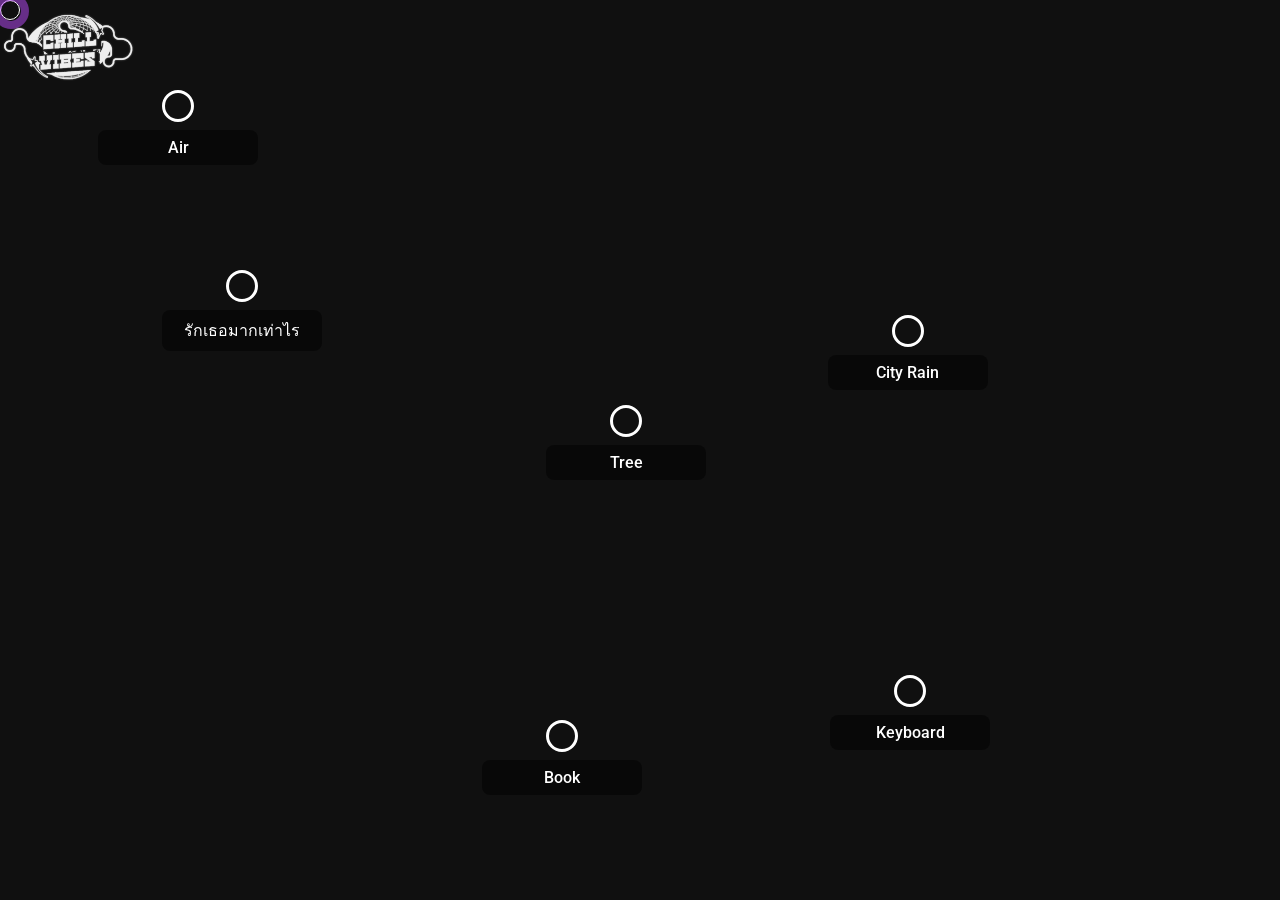
==== playback.html @ 059f6f7b "Semi" ====
<!DOCTYPE html>
<html lang="en">

<head>
    <meta charset="UTF-8">
    <meta name="viewport" content="width=device-width, initial-scale=1.0">
    <title>CHILL VIBES</title>
    <link rel="icon" href="assets/Untitled-1.png" type="image/icon type">
    <link rel="stylesheet" href="style/playback.css">
    <link rel="stylesheet" href="style/index.css">
    <link rel="stylesheet" href="style/header.css">
    <link rel="preconnect" href="https://fonts.googleapis.com">
    <link rel="preconnect" href="https://fonts.gstatic.com" crossorigin>
    <link rel="preconnect" href="https://fonts.googleapis.com">
    <link rel="preconnect" href="https://fonts.gstatic.com" crossorigin>
    <link
        href="https://fonts.googleapis.com/css2?family=Roboto:ital,wght@0,100;0,300;0,400;0,500;0,700;0,900;1,100;1,300;1,400;1,500;1,700;1,900&display=swap"
        rel="stylesheet">
</head>

<body>
    <div class="cursor"></div>
    <a href="index.html"><img src="assets/LOGO.png" class="logo" alt=""></a>
    <div class="main-video">
        <div class="video-container">
            <video class="video rain" autoplay loop muted>
                <source id="rain"
                    src="https://lofico.nyc3.cdn.digitaloceanspaces.com/scenes/Cozy_Studio/Studio_day_rain.mp4"
                    type="video/mp4">
            </video>
            <video class="video no-rain" autoplay loop muted>
                <source id="no-rain"
                    src="https://lofico.nyc3.cdn.digitaloceanspaces.com/scenes/Cozy_Studio/Studio_day.mp4"
                    type="video/mp4">
            </video>
        </div>
    </div>
    <div class="button">
        <div class="toggle rainbtn" id="rain">
            <div class="playButton" data-sound="rain">
                <div></div>
            </div>
            <div class="wrap card">
                <div class="name">City Rain</div>
                <div class="volume-container" id="rainVolumeContainer">
                    <input type="range" min="0" max="100" class="slider" data-sound="rain">
                </div>
            </div>
        </div>
        <div class="toggle songbtn">
            <div class="playButton" data-sound="song">
                <div></div>
            </div>
            <div class="wrap card">
                <div class="name">รักเธอมากเท่าไร</div>
                <div class="volume-container" id="songVolumeContainer">
                    <input type="range" min="0" max="100" class="slider" data-sound="song">
                </div>
            </div>
        </div>
        <div class="toggle treebtn">
            <div class="playButton" data-sound="tree">
                <div></div>
            </div>
            <div class="wrap card">
                <div class="name">Tree</div>
                <div class="volume-container" id="treeVolumeContainer">
                    <input type="range" min="0" max="100" class="slider" data-sound="tree">
                </div>
            </div>
        </div>
        <div class="toggle keyboardbtn">
            <div class="playButton" data-sound="keyboard">
                <div></div>
            </div>
            <div class="wrap card">
                <div class="name">Keyboard</div>
                <div class="volume-container" id="keyboardVolumeContainer">
                    <input type="range" min="0" max="100" class="slider" data-sound="keyboard">
                </div>
            </div>
        </div>
        <div class="toggle airbtn">
            <div class="playButton" data-sound="air">
                <div></div>
            </div>
            <div class="wrap card">
                <div class="name">Air</div>
                <div class="volume-container" id="airVolumeContainer">
                    <input type="range" min="0" max="100" class="slider" data-sound="air">
                </div>
            </div>
        </div>
        <div class="toggle bookbtn">
            <div class="playButton" data-sound="book">
                <div></div>
            </div>
            <div class="wrap card">
                <div class="name">Book</div>
                <div class="volume-container" id="bookVolumeContainer">
                    <input type="range" min="0" max="100" class="slider" data-sound="book">
                </div>
            </div>
        </div>
    </div>


    <script src="/script/scripts.js"></script>
    <script src="/script/mouse.js"></script>
</body>

</html>
---- style/playback.css ----
@media only screen and (max-width: 767px) {
    .video-container {
        left: 0;
        width: 400%; /* Set the video width to 200% to cover the left part */
    }
    .songbtn {
        top: 35%;
        left: 67%;
    }
    .rainbtn {
        top: 35%;
        left: 15%;
    }
    .airbtn{
        top:10%;
        left:40%;
    }
}

@media only screen and (min-width: 768px) and (max-width: 1023px) {
    .video-container {
        left: 0;
        width: 175%;
    }
    .rainbtn {
        top: 35%;
        left: 67%;
    }
    .songbtn {
        top: 35%;
        left: 15%;
    }
    .bookbtn{
        top: 75%;
        left:40%;
    }
    .airbtn{
        top:15%;
        left:10%;
    }
}

@media only screen and (min-width: 1024px) {
    .rainbtn {
        top: 35%;
        left: 67%;
    }
    .songbtn {
        top: 30%;
        left: 15%;
    }
    .treebtn {
        top: 45%;
        left: 45%;
    }
    .keyboardbtn {
        top: 75%;
        right: 25%;
    }
    .airbtn{
        top:10%;
        left:10%;
    }
    .bookbtn{
        top: 80%;
        left:40%;
    }
}
---- style/index.css ----
* {
    padding: 0;
    margin: 0;
    box-sizing: border-box;
    font-family: "Roboto", sans-serif;
    font-weight: 500;
    font-style: normal;
}

html{
    scroll-behavior: smooth;
}
body,
html {
    margin: 0;
    padding: 0;
    width: 100%;
    height: 100%;
    overflow: hidden;
}
.logo {
    position: absolute;
    z-index: 999;
    top: 0;
    left: 0;
    width: 150px;
}

.video-container {
    position: relative;
    width: 100%;
    height: 100vh;
}

.video {
    width: 100%;
    height: 100%;
    object-fit: cover;
    opacity: 1;
    transition: opacity 1s ease;
}

.video-container video {
    position: absolute;
    top: 0;
    left: 0;
    width: 100%;
    height: 100%;
}
/* Styles for phones (up to 767px) */

.button {
    z-index: 999;
}

.button .toggle {
    position: absolute;
    width: 100px;
    z-index: 999;
    display: flex;
    flex-direction: column;
    align-items: center;

    & .playButton {
        display: flex;
        align-items: center;
        border: 3px solid #fff;
        border-radius: 50%;
        height: 32px;
        justify-content: center;
        width: 32px;

        & img {
            width: 100%;
        }

        & div {
            background-color: #fff;
            border-radius: 50%;
            height: 18px;
            opacity: 0;
            transition: all 0.2s ease-in-out;
            width: 18px;
        }
    }

    & .playButton:hover {
        border-color: #f3a952;
        transition: 0.3s;
    }

    & .playButton:hover div {
        transition: 0.3s;
        opacity: 1;
        background-color: #f3a952;
    }
}

.wrap {
    border-radius: 8px;
    display: flex;
    flex-direction: column;
    align-items: center;
    transition: all 0.5s ease-in-out;
}

.card {
    background-color: #00000080;
    border-radius: 8px;
    margin-top: 8px;
    min-width: 160px;
    padding: 8px;

    & .name {
        color: #fff;
    }
}

.volume-container {
    display: none;
    position: relative;
}

#dayNightButton {
    position: absolute;
    left: 0;
    bottom: 0;
}
---- style/header.css ----
* {
    margin: 0;
    padding: 0;
    box-sizing: border-box;
    cursor: none;
    font-family: "Roboto", sans-serif;
    font-weight: 500;
    font-style: normal;
}
html{
    scroll-behavior: smooth;
}

body {
    background-color: #101010;
}

.navbar {
    top: 0;
    z-index: 999;
    width: 90%;
    margin: auto;
    display: flex;
    align-items: center;
    justify-content: space-between;
}

.logo {
    width: 150px;
    float: left;
}

.navbar ul li {
    list-style: none;
    display: inline-block;
    position: relative;
}

.navbar ul li a {
    text-decoration: none;
    text-transform: uppercase;
    color: #efefef;
}

.navbar ul li ::after {
    content: "";
    height: 3px;
    width: 0%;
    background: #efefef;
    position: absolute;
    left: 0;
    bottom: -10px;
    transition: 0.5s;
}
.navbar ul li :hover::after {
    width: 100%;
}
.cursor {
    width: 20px;
    height: 20px;
    border: 1px solid white;
    border-radius: 50%;
    position: absolute;
    transition-duration: 90ms;
    transition-timing-function: ease-out;
    animation: cursorAnim 0.5s infinite alternate;
    pointer-events: none;
    z-index: 999;
}

.cursor::after {
    z-index: 999;
    content: "";
    width: 20px;
    height: 20px;
    position: absolute;
    border: 8px solid rgb(190, 77, 255);
    border-radius: 50%;
    opacity: 0.5;
    top: -8px;
    left: -8px;
    animation: cursorAnim2 0.25s infinite alternate;
}

@keyframes cursorAnim {
    from {
        transform: scale(1);
    }
    to {
        transform: scale(0.7);
    }
}

@keyframes cursorAnim2 {
    from {
        transform: scale(1);
    }
    to {
        transform: scale(0.4);
    }
}

@keyframes cursorAnim3 {
    0% {
        transform: scale(1);
    }
    50% {
        transform: scale(3);
    }
    100% {
        transform: scale(1);
        opacity: 0;
    }
}

.expand {
    animation: cursorAnim3 0.5s forwards;
    border: 1px solid rgb(230, 65, 255);
}
#menu-toggle {
    display: none;
  }
  
  #menu-toggle:checked ~ .menu {
    transform: scale(1, 1);
  }
@media only screen and (max-width: 767px) {
    .menu {
        display: flex;
        flex-direction: column;
        align-items: end;
        border-radius:10px ;
        position: absolute;
        top: 70px;
        right: 5%;
        backdrop-filter: blur(2px);
        width: 25%;
        z-index: 1;
        transform: scale(1, 0);
        transform-origin: top;
        transition: transform 0.3s ease-in-out;
        box-shadow: rgba(0, 0, 0, 0.15) 1.95px 1.95px 2.6px;
      }
    
      .menu a {
        margin-left: 12px;
      }
    
      .menu li {
        margin: 10px 10px;
        
      }
    
      .menu-icon {
        
        display: block;
        color: #fff;
        font-size: 28px;
        cursor: pointer;
      }
}
@media only screen and (min-width: 768px) and (max-width: 1023px) {
    .menu-icon{
        display: none;
    }
    .navbar ul li{
        margin: 0 35px;
    }
}
@media only screen and (min-width: 1024px) {
    .menu-icon{
        display: none;
    }
    .navbar ul li{
        margin: 0 35px;
    }
}
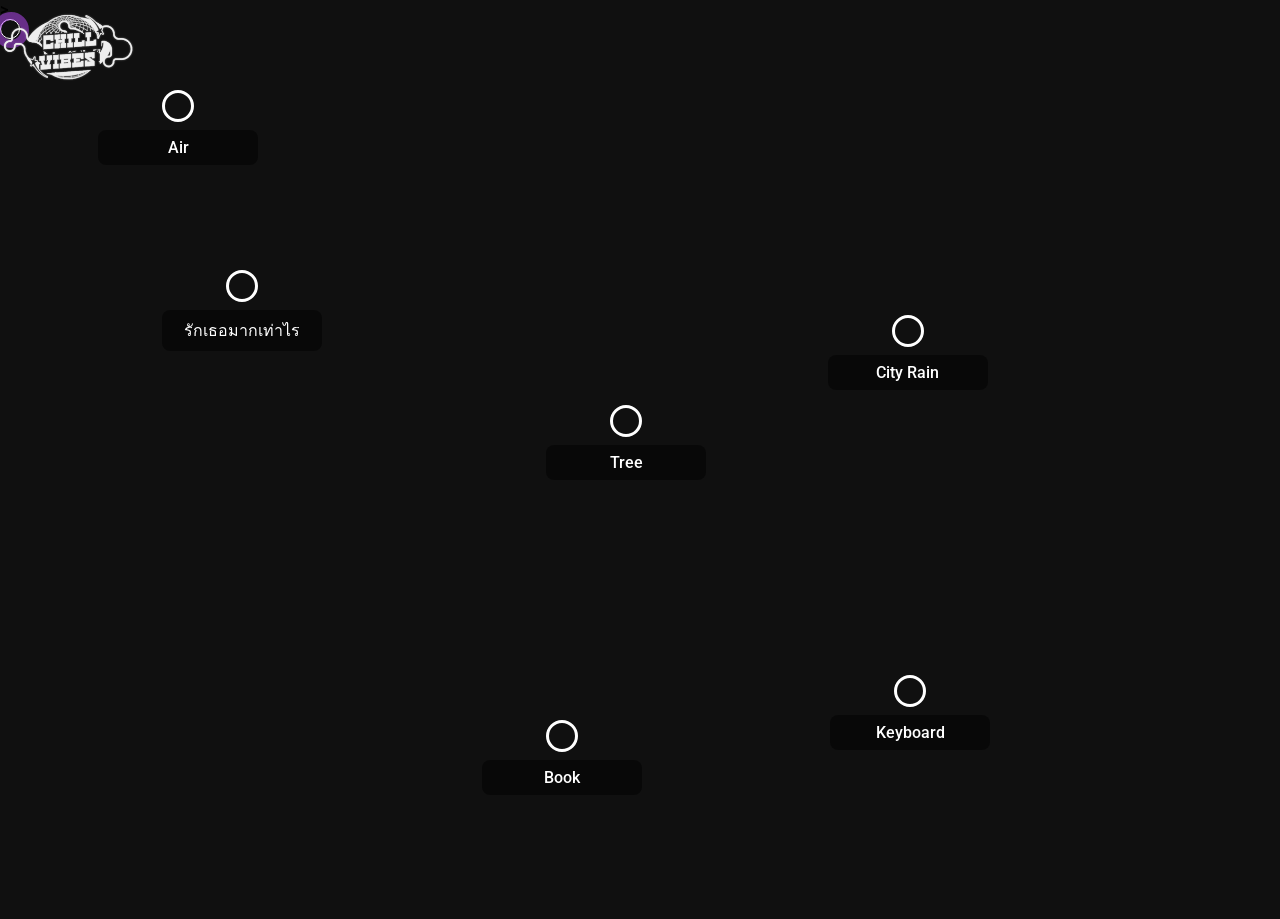
==== commit 321490b6: "Update playback.html" ====
--- a/playback.html
+++ b/playback.html
@@ -16,6 +16,7 @@
     <link
         href="https://fonts.googleapis.com/css2?family=Roboto:ital,wght@0,100;0,300;0,400;0,500;0,700;0,900;1,100;1,300;1,400;1,500;1,700;1,900&display=swap"
         rel="stylesheet">
+   >
 </head>
 
 <body>
@@ -103,8 +104,6 @@
             </div>
         </div>
     </div>
-
-
     <script src="/script/scripts.js"></script>
     <script src="/script/mouse.js"></script>
 </body>
